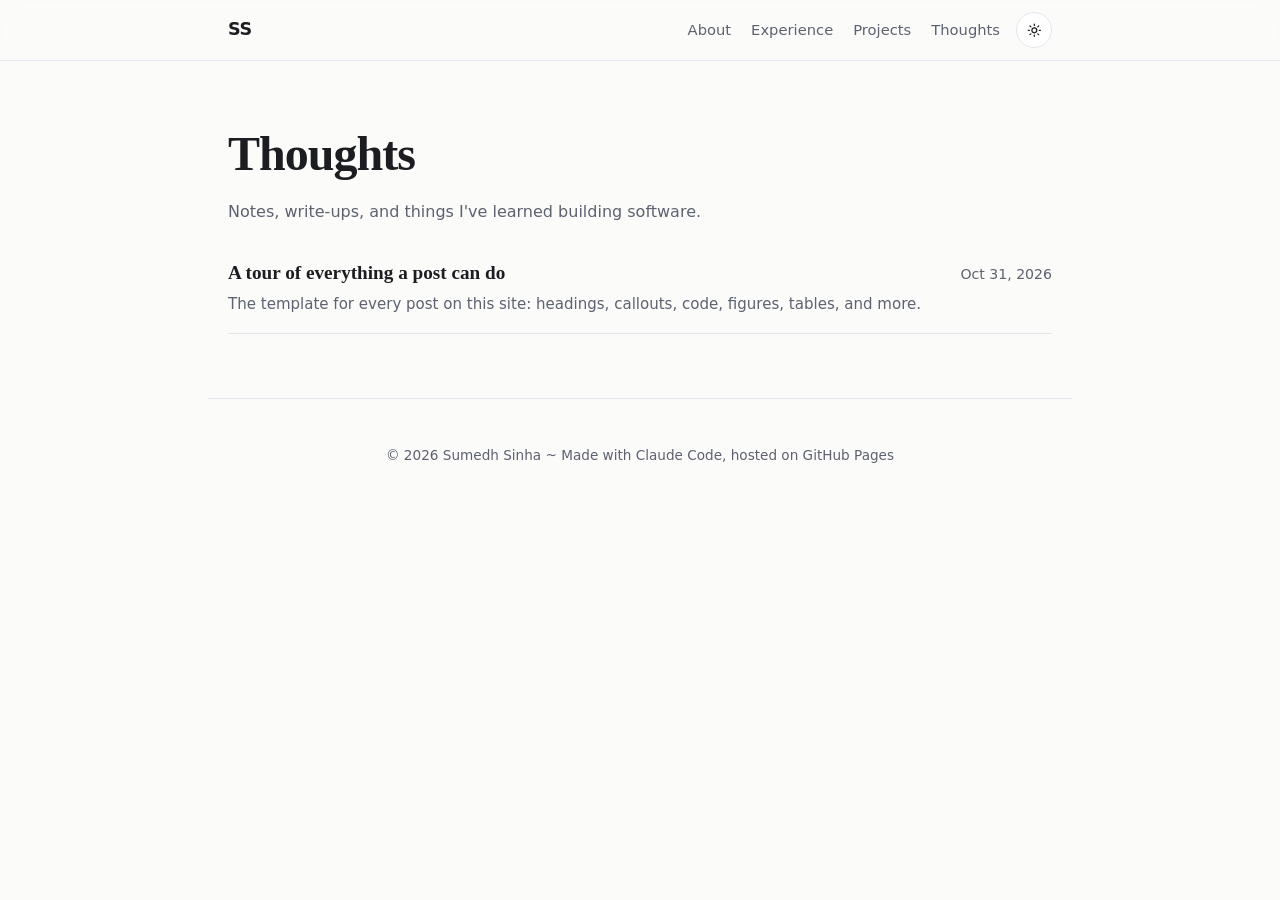
==== thoughts/index.html @ 90921d5a "Add Thoughts section with example post template - thoughts/index.html lists posts; homepage gets a T" ====
<!DOCTYPE html>
<html lang="en">
<head>
<meta charset="utf-8">
<meta name="viewport" content="width=device-width, initial-scale=1">
<title>Thoughts · Sumedh Sinha</title>
<meta name="description" content="Notes and write-ups by Sumedh Sinha on software, AI, and systems.">
<meta name="color-scheme" content="light dark">
<link rel="icon" href="../files/profile.jpg">

<meta property="og:type" content="website">
<meta property="og:title" content="Thoughts · Sumedh Sinha">
<meta property="og:description" content="Notes and write-ups on software, AI, and systems.">
<meta property="og:url" content="https://sumedhsinha.github.io/thoughts/">
<meta property="og:image" content="https://sumedhsinha.github.io/files/profile.jpg">
<meta name="twitter:card" content="summary">

<link rel="stylesheet" href="../style.css">
<script>
    try { const t = localStorage.getItem("theme"); if (t) document.documentElement.dataset.theme = t; } catch (e) {}
</script>
</head>
<body>

<a class="skip-link" href="#main">Skip to content</a>

<header class="site-nav">
    <nav class="container nav-inner" aria-label="Primary">
        <a class="brand" href="../">SS</a>
        <ul class="nav-links">
            <li><a href="../#about">About</a></li>
            <li><a href="../#experience">Experience</a></li>
            <li><a href="../#projects">Projects</a></li>
            <li><a href="./" aria-current="page">Thoughts</a></li>
        </ul>
        <button class="theme-toggle" type="button" aria-label="Toggle dark mode">
            <svg class="icon-sun" viewBox="0 0 24 24" aria-hidden="true"><circle cx="12" cy="12" r="4"/><path d="M12 2v2M12 20v2M4.9 4.9l1.4 1.4M17.7 17.7l1.4 1.4M2 12h2M20 12h2M4.9 19.1l1.4-1.4M17.7 6.3l1.4-1.4"/></svg>
            <svg class="icon-moon" viewBox="0 0 24 24" aria-hidden="true"><path d="M21 12.8A9 9 0 1 1 11.2 3a7 7 0 0 0 9.8 9.8z"/></svg>
        </button>
    </nav>
</header>

<main id="main" class="container">
    <section class="page-head">
        <h1>Thoughts</h1>
        <p>Notes, write-ups, and things I've learned building software.</p>
    </section>

    <!-- New post? Copy the <li> below to the TOP of this list (newest first),
         then add the same <li> to the Thoughts section in ../index.html with "thoughts/" in front of the href. -->
    <ul class="post-list" style="margin-bottom: 4rem">
        <li>
            <a href="example-post.html">
                <span class="post-title">A tour of everything a post can do</span>
                <span class="post-dek">The template for every post on this site: headings, callouts, code, figures, tables, and more.</span>
            </a>
            <time datetime="2026-10-31">Oct 31, 2026</time>
        </li>
    </ul>
</main>

<footer class="container footer">
    <p>© <span id="year">2026</span> Sumedh Sinha ~ Made with Claude Code, hosted on GitHub Pages</p>
</footer>

<script src="../site.js"></script>
</body>
</html>
---- style.css ----
/* ===== Tokens ===== */
:root {
    --bg: #fbfbfa;
    --surface: #ffffff;
    --text: #1c1d21;
    --muted: #5d6170;
    --border: #e4e5ea;
    --accent: #2f5bd8;
    --accent-soft: #e9eefc;
    --radius: 14px;
    --shadow: 0 1px 2px rgb(16 24 40 / 0.04), 0 4px 16px rgb(16 24 40 / 0.06);
    --font: "Inter", system-ui, -apple-system, "Segoe UI", Roboto, sans-serif;
    --font-serif: "Iowan Old Style", "Charter", "Palatino Linotype", Georgia, serif;
    --font-mono: ui-monospace, "SF Mono", Menlo, Consolas, monospace;
    --code-bg: #f3f4f7;
    color-scheme: light;
}

@media (prefers-color-scheme: dark) {
    :root:not([data-theme="light"]) {
        --bg: #0f1115;
        --surface: #171a21;
        --text: #e8e9ee;
        --muted: #9a9fae;
        --border: #262a34;
        --accent: #7c9cff;
        --accent-soft: #1d2540;
        --code-bg: #1d2129;
        --shadow: none;
        color-scheme: dark;
    }
}
:root[data-theme="dark"] {
    --bg: #0f1115;
    --surface: #171a21;
    --text: #e8e9ee;
    --muted: #9a9fae;
    --border: #262a34;
    --accent: #7c9cff;
    --accent-soft: #1d2540;
    --code-bg: #1d2129;
    --shadow: none;
    color-scheme: dark;
}

/* ===== Base ===== */
*, *::before, *::after { box-sizing: border-box; }
html { scroll-behavior: smooth; scroll-padding-top: 4.5rem; }
body {
    margin: 0;
    background: var(--bg);
    color: var(--text);
    font: 16px/1.65 var(--font);
    -webkit-font-smoothing: antialiased;
}
img { max-width: 100%; height: auto; display: block; }
a { color: var(--accent); text-decoration-thickness: 1px; text-underline-offset: 3px; }
h1, h2, h3, h4 { line-height: 1.2; margin: 0; }
svg { width: 1.1em; height: 1.1em; fill: none; stroke: currentColor; stroke-width: 2; stroke-linecap: round; stroke-linejoin: round; flex-shrink: 0; }

.container { width: 100%; max-width: 54rem; margin-inline: auto; padding-inline: 1.25rem; }

.skip-link { position: absolute; left: -999px; top: 0.5rem; background: var(--accent); color: #fff; padding: 0.5rem 1rem; border-radius: 8px; z-index: 100; }
.skip-link:focus { left: 0.5rem; }
:focus-visible { outline: 2px solid var(--accent); outline-offset: 3px; border-radius: 4px; }

/* ===== Nav ===== */
.site-nav {
    position: sticky; top: 0; z-index: 10;
    background: color-mix(in srgb, var(--bg) 82%, transparent);
    backdrop-filter: saturate(160%) blur(10px);
    border-bottom: 1px solid var(--border);
}
.nav-inner { display: flex; align-items: center; gap: 1rem; height: 3.75rem; }
.brand { font-weight: 800; letter-spacing: -0.02em; color: var(--text); text-decoration: none; font-size: 1.1rem; }
.nav-links { display: flex; gap: 1.25rem; list-style: none; margin: 0 0 0 auto; padding: 0; }
.nav-links a { color: var(--muted); text-decoration: none; font-size: 0.92rem; font-weight: 500; }
.nav-links a:hover { color: var(--text); }
.theme-toggle {
    display: grid; place-items: center; width: 2.25rem; height: 2.25rem;
    border: 1px solid var(--border); border-radius: 50%; background: var(--surface); color: var(--text); cursor: pointer;
}
.icon-moon { display: none; }
:root[data-theme="dark"] .icon-sun { display: none; }
:root[data-theme="dark"] .icon-moon { display: block; }
@media (prefers-color-scheme: dark) {
    :root:not([data-theme="light"]) .icon-sun { display: none; }
    :root:not([data-theme="light"]) .icon-moon { display: block; }
}

/* ===== Hero ===== */
.hero { display: flex; align-items: center; gap: 2.5rem; padding-block: 4.5rem 3rem; }
.hero-photo img {
    width: 11rem; height: 11rem; border-radius: 50%; object-fit: cover;
    border: 4px solid var(--surface); box-shadow: 0 0 0 1px var(--border), var(--shadow);
    background: #fff;
}
.eyebrow { margin: 0 0 0.25rem; color: var(--accent); font-weight: 600; }
.hero h1 { font-size: clamp(2.25rem, 6vw, 3.25rem); letter-spacing: -0.03em; font-weight: 800; }
.tagline { font-size: 1.15rem; margin: 0.75rem 0 0.4rem; max-width: 36rem; }
.meta { color: var(--muted); margin: 0 0 1.5rem; font-size: 0.95rem; }

.actions { display: flex; flex-wrap: wrap; gap: 0.6rem; }
.btn {
    display: inline-flex; align-items: center; gap: 0.45rem;
    padding: 0.55rem 1rem; border-radius: 999px;
    border: 1px solid var(--border); background: var(--surface); color: var(--text);
    font-weight: 600; font-size: 0.92rem; text-decoration: none;
    transition: transform 0.15s ease, border-color 0.15s ease;
}
.btn:hover { transform: translateY(-1px); border-color: var(--accent); }
.btn-primary { background: var(--accent); border-color: var(--accent); color: #fff; }
:root[data-theme="dark"] .btn-primary { color: #0f1115; }
@media (prefers-color-scheme: dark) { :root:not([data-theme="light"]) .btn-primary { color: #0f1115; } }

/* ===== Sections ===== */
.section { padding-block: 3rem; border-top: 1px solid var(--border); }
.section > h2 { font-size: 1.6rem; letter-spacing: -0.02em; margin-bottom: 1.5rem; }
.section p { max-width: 42rem; }

/* ===== Timeline ===== */
.timeline { list-style: none; margin: 0; padding: 0 0 0 1.25rem; border-left: 2px solid var(--border); }
.tl-item { position: relative; padding-bottom: 1.75rem; }
.tl-item:last-child { padding-bottom: 0; }
.tl-item::before {
    content: ""; position: absolute; left: calc(-1.25rem - 7px); top: 0.45rem;
    width: 12px; height: 12px; border-radius: 50%;
    background: var(--bg); border: 2px solid var(--accent);
}
.tl-item:first-child::before { background: var(--accent); }
.tl-head { display: flex; justify-content: space-between; align-items: baseline; gap: 0.25rem 1rem; flex-wrap: wrap; }
.tl-head h3 { font-size: 1.05rem; font-weight: 700; }
.tl-head h3 span { color: var(--accent); }
.tl-date { color: var(--muted); font-size: 0.88rem; font-variant-numeric: tabular-nums; white-space: nowrap; }
.tl-sub { color: var(--muted); font-size: 0.92rem; margin: 0.15rem 0 0.5rem; }
.tl-item ul { margin: 0; padding-left: 1.1rem; }
.tl-item li { margin-bottom: 0.25rem; }

.more { margin-top: 2rem; border: 1px solid var(--border); border-radius: var(--radius); padding: 0.85rem 1.1rem; background: var(--surface); }
.more summary { cursor: pointer; font-weight: 600; }
.more ul { margin: 0.75rem 0 0.25rem; padding-left: 1.1rem; }

/* ===== Projects ===== */
.cards { display: grid; grid-template-columns: repeat(auto-fill, minmax(15rem, 1fr)); gap: 1rem; }
.card {
    display: flex; flex-direction: column;
    background: var(--surface); border: 1px solid var(--border); border-radius: var(--radius);
    padding: 1.25rem; box-shadow: var(--shadow);
    transition: transform 0.2s ease, border-color 0.2s ease;
}
.card:hover { transform: translateY(-3px); border-color: var(--accent); }
.card h3 { font-size: 1.2rem; margin-bottom: 0.4rem; }
.card p { font-size: 0.94rem; margin: 0 0 0.9rem; }
.card .badge { font-size: 0.78rem; font-weight: 600; color: var(--accent); margin-bottom: 0.5rem; }
.card-img { border-radius: 10px; margin: -0.25rem 0 1rem; aspect-ratio: 16 / 9; object-fit: cover; }
.card-link { margin-top: auto; padding-top: 0.75rem; font-weight: 600; font-size: 0.92rem; text-decoration: none; }

/* ===== Tags ===== */
.tags { display: flex; flex-wrap: wrap; gap: 0.4rem; list-style: none; margin: 0; padding: 0; }
.tags li {
    font-size: 0.8rem; font-weight: 500; padding: 0.2rem 0.65rem; border-radius: 999px;
    background: var(--accent-soft); color: var(--text);
}

/* ===== Skills ===== */
.skills { display: grid; gap: 1rem; margin: 0; }
.skills > div { display: grid; grid-template-columns: 8.5rem 1fr; gap: 1rem; align-items: start; }
.skills dt { font-weight: 600; color: var(--muted); font-size: 0.92rem; padding-top: 0.15rem; }
.skills dd { margin: 0; }

/* ===== Education ===== */
.sub-h { font-size: 1.05rem; margin: 2rem 0 1rem; }
.courses { display: grid; grid-template-columns: repeat(auto-fit, minmax(18rem, 1fr)); gap: 1.25rem; }
.courses h4 { font-size: 0.82rem; text-transform: uppercase; letter-spacing: 0.06em; color: var(--muted); margin-bottom: 0.6rem; }

/* ===== Contact / Footer ===== */
.contact { text-align: center; }
.contact p { margin-inline: auto; color: var(--muted); }
.footer { padding-block: 2rem 2.5rem; color: var(--muted); font-size: 0.85rem; text-align: center; border-top: 1px solid var(--border); }

/* ===== Thoughts: post list ===== */
.post-list { list-style: none; margin: 0; padding: 0; }
.post-list li {
    display: flex; justify-content: space-between; align-items: baseline; gap: 0.25rem 1.5rem;
    padding-block: 1rem; border-bottom: 1px solid var(--border);
}
.post-list li:first-child { padding-top: 0; }
.post-list a { text-decoration: none; color: var(--text); display: grid; gap: 0.2rem; }
.post-list .post-title { font-family: var(--font-serif); font-size: 1.2rem; font-weight: 700; }
.post-list a:hover .post-title { color: var(--accent); }
.post-list .post-dek { color: var(--muted); font-size: 0.94rem; }
.post-list time { color: var(--muted); font-size: 0.88rem; white-space: nowrap; font-variant-numeric: tabular-nums; }
.more-link { font-weight: 600; text-decoration: none; }
.page-head { padding-block: 4rem 1rem; }
.page-head h1 { font-family: var(--font-serif); font-size: clamp(2.25rem, 6vw, 3rem); letter-spacing: -0.02em; }
.page-head p { color: var(--muted); max-width: 36rem; }

/* ===== Thoughts: single post ===== */
.post { max-width: 42rem; padding-block: 3.5rem 2rem; }
.post-header { margin-bottom: 2.5rem; }
.post-header h1 { font-family: var(--font-serif); font-size: clamp(2rem, 5.5vw, 2.9rem); letter-spacing: -0.02em; line-height: 1.12; margin: 0.6rem 0 0.75rem; }
.post-header .dek { font-size: 1.2rem; color: var(--muted); margin: 0 0 1.25rem; }
.byline { display: flex; flex-wrap: wrap; align-items: center; gap: 0.4rem 0.6rem; color: var(--muted); font-size: 0.9rem; }
.byline img { width: 2rem; height: 2rem; border-radius: 50%; object-fit: cover; }
.byline .dot::before { content: "·"; }
.back-link { font-size: 0.9rem; font-weight: 600; text-decoration: none; }

.toc { border: 1px solid var(--border); border-radius: var(--radius); background: var(--surface); padding: 0.85rem 1.1rem; margin-bottom: 2.5rem; }
.toc summary { cursor: pointer; font-weight: 600; }
.toc ol { margin: 0.6rem 0 0.2rem; padding-left: 1.2rem; }
.toc a { text-decoration: none; }

.prose { font-size: 1.075rem; line-height: 1.75; }
.prose > * { margin-block: 0 1.25rem; }
.prose h2 { font-family: var(--font-serif); font-size: 1.65rem; margin-top: 2.75rem; letter-spacing: -0.01em; }
.prose h3 { font-size: 1.2rem; margin-top: 2rem; }
.prose h4 { font-size: 0.85rem; text-transform: uppercase; letter-spacing: 0.06em; color: var(--muted); margin-top: 1.75rem; }
.prose h2 + *, .prose h3 + *, .prose h4 + * { margin-top: 0.6rem; }
.prose ul, .prose ol { padding-left: 1.4rem; }
.prose li { margin-bottom: 0.35rem; }
.prose li > ul, .prose li > ol { margin-top: 0.35rem; }
.prose .lead { font-size: 1.22rem; line-height: 1.65; }
.prose .drop-cap::first-letter {
    float: left; font-family: var(--font-serif); font-size: 3.6em; line-height: 0.85;
    padding: 0.08em 0.1em 0 0; color: var(--accent); font-weight: 700;
}
.prose .serif { font-family: var(--font-serif); }
.prose mark { background: color-mix(in srgb, #ffd54a 55%, transparent); color: inherit; padding: 0 0.15em; border-radius: 3px; }
.prose abbr[title] { text-decoration: underline dotted; cursor: help; }
.prose kbd {
    font-family: var(--font-mono); font-size: 0.82em; padding: 0.1em 0.45em; border-radius: 5px;
    border: 1px solid var(--border); border-bottom-width: 2px; background: var(--surface);
}
.prose :not(pre) > code { font-family: var(--font-mono); font-size: 0.88em; background: var(--code-bg); padding: 0.12em 0.35em; border-radius: 5px; }
.prose hr { border: 0; text-align: center; margin-block: 2.5rem; }
.prose hr::before { content: "* * *"; letter-spacing: 0.6em; color: var(--muted); }

.prose blockquote { margin-inline: 0; padding: 0.1rem 0 0.1rem 1.25rem; border-left: 3px solid var(--accent); color: var(--muted); font-style: italic; }
.prose blockquote p { margin: 0 0 0.5rem; }
.prose blockquote cite { font-style: normal; font-size: 0.9rem; }
.prose blockquote cite::before { content: "— "; }
.prose .pull-quote {
    font-family: var(--font-serif); font-size: 1.55rem; line-height: 1.35; text-align: center; font-style: italic;
    border: 0; border-block: 1px solid var(--border); padding: 1.5rem 0.5rem; margin-block: 2.5rem; color: var(--text);
}

.callout { border: 1px solid var(--border); border-left: 4px solid var(--accent); border-radius: 10px; background: var(--surface); padding: 0.9rem 1.1rem; font-size: 0.98rem; }
.callout > :last-child { margin-bottom: 0; }
.callout-title { font-weight: 700; margin: 0 0 0.3rem; }
.callout.tip { border-left-color: #1f9d55; }
.callout.warning { border-left-color: #d97706; }
.callout.tldr { background: var(--accent-soft); border-color: transparent; border-left-color: var(--accent); }

.prose pre { position: relative; background: var(--code-bg); border: 1px solid var(--border); border-radius: 10px; padding: 1rem 1.1rem; overflow-x: auto; font: 0.88rem/1.6 var(--font-mono); }
.prose pre[data-file] { padding-top: 2.4rem; }
.prose pre[data-file]::before {
    content: attr(data-file); position: absolute; top: 0; left: 0; right: 0; padding: 0.4rem 1.1rem;
    font: 600 0.75rem var(--font); color: var(--muted); border-bottom: 1px solid var(--border);
}
.tok-k { color: #a626a4; } .tok-s { color: #3a8a3a; } .tok-c { color: var(--muted); font-style: italic; } .tok-f { color: var(--accent); } .tok-n { color: #b76b01; }

.prose figure { margin-inline: 0; }
.prose figure img, .prose figure svg { width: 100%; border-radius: 10px; border: 1px solid var(--border); }
.prose figure svg { height: auto; fill: currentColor; stroke: none; } /* undo the icon defaults on the global svg rule */
.prose figcaption { color: var(--muted); font-size: 0.88rem; text-align: center; margin-top: 0.6rem; }
.prose .figure-wide { margin-inline: max(-4rem, calc((42rem - 100vw) / 2)); }
.prose .figure-grid { display: grid; grid-template-columns: repeat(auto-fit, minmax(12rem, 1fr)); gap: 0.75rem; }
.embed { aspect-ratio: 16 / 9; width: 100%; border: 0; border-radius: 10px; }

.table-wrap { overflow-x: auto; }
.visually-hidden { position: absolute; width: 1px; height: 1px; overflow: hidden; clip-path: inset(50%); white-space: nowrap; }
.prose table { width: 100%; border-collapse: collapse; font-size: 0.95rem; }
.prose th, .prose td { text-align: left; padding: 0.55rem 0.75rem; border-bottom: 1px solid var(--border); }
.prose th { font-weight: 700; border-bottom-width: 2px; }
.prose td.num, .prose th.num { text-align: right; font-variant-numeric: tabular-nums; }

.prose details { border: 1px solid var(--border); border-radius: 10px; padding: 0.75rem 1rem; background: var(--surface); }
.prose details summary { cursor: pointer; font-weight: 600; }
.prose details[open] summary { margin-bottom: 0.5rem; }
.prose .task-list { list-style: none; padding-left: 0.25rem; }
.prose .task-list input { margin-right: 0.5rem; accent-color: var(--accent); }

.footnote-ref a { text-decoration: none; font-weight: 600; }
.footnotes { border-top: 1px solid var(--border); padding-top: 1rem; margin-top: 3rem; font-size: 0.9rem; color: var(--muted); }
.footnotes ol { padding-left: 1.2rem; }

.post-footer { max-width: 42rem; border-top: 1px solid var(--border); padding-block: 1.5rem 3rem; display: grid; gap: 1.25rem; }
.post-nav { display: flex; justify-content: space-between; gap: 1rem; flex-wrap: wrap; }
.post-nav a { text-decoration: none; font-weight: 600; }

/* ===== Responsive ===== */
@media (max-width: 640px) {
    .nav-links { display: none; }
    .theme-toggle { margin-left: auto; }
    .hero { flex-direction: column; text-align: center; padding-top: 3rem; }
    .hero-text .tagline { margin-inline: auto; }
    .actions { justify-content: center; }
    .skills > div { grid-template-columns: 1fr; gap: 0.4rem; }
    .post-list li { flex-direction: column; }
    .prose .figure-wide { margin-inline: 0; }
}

@media (prefers-reduced-motion: reduce) {
    html { scroll-behavior: auto; }
    .btn, .card { transition: none; }
}
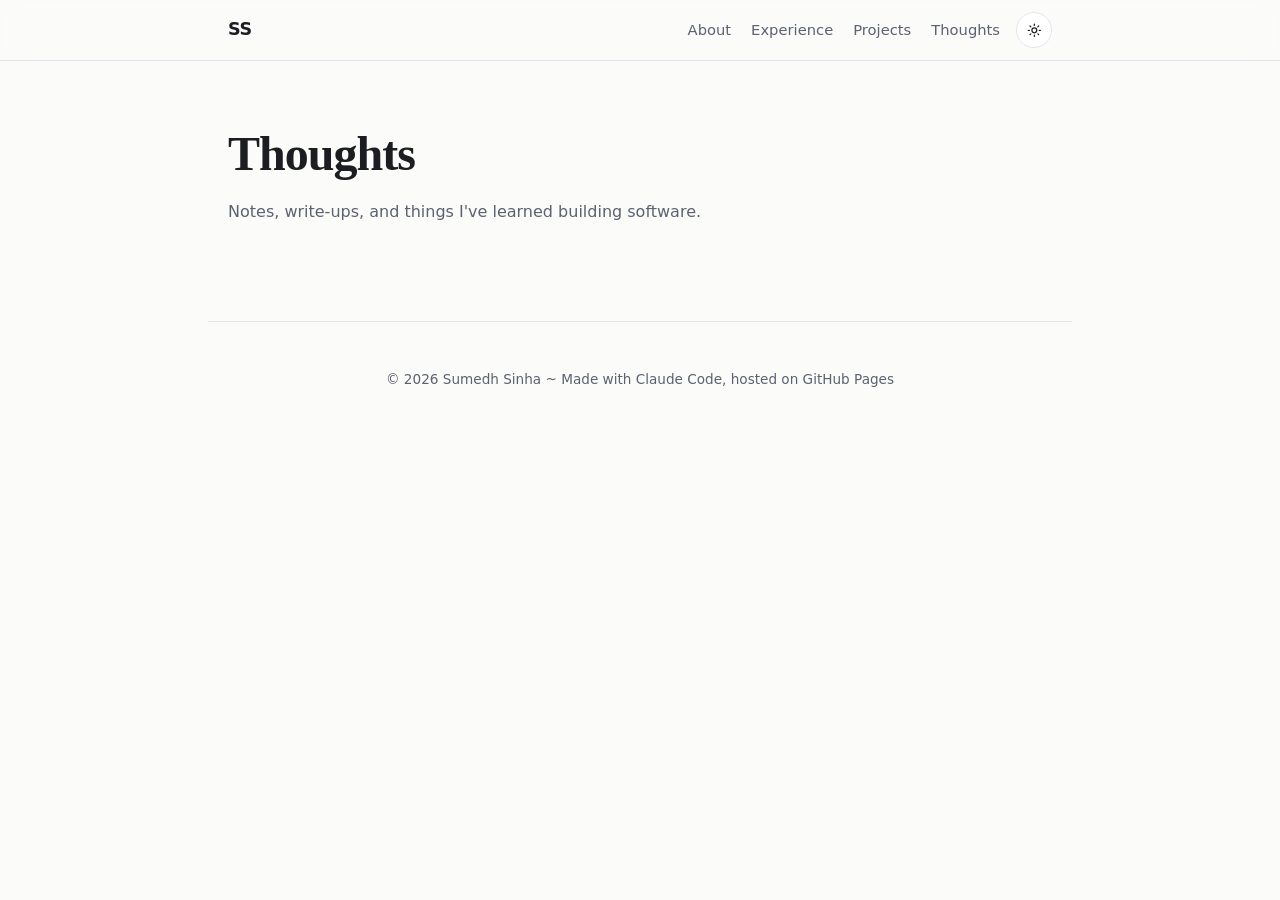
==== commit 2e504e4a: "Add hiding options for posts; hide example post - data-hidden attribute hides any element; ?preview " ====
--- a/thoughts/index.html
+++ b/thoughts/index.html
@@ -47,10 +47,11 @@
     </section>
 
     <!-- New post? Copy the <li> below to the TOP of this list (newest first),
-         then add the same <li> to the Thoughts section in ../index.html with "thoughts/" in front of the href. -->
+         then add the same <li> to the Thoughts section in ../index.html with "thoughts/" in front of the href.
+         Hide an entry without deleting it: <li data-hidden>. Preview hidden entries: thoughts/?preview -->
     <ul class="post-list" style="margin-bottom: 4rem">
-        <li>
-            <a href="example-post.html">
+        <li data-hidden>
+            <a href="_example-post.html">
                 <span class="post-title">A tour of everything a post can do</span>
                 <span class="post-dek">The template for every post on this site: headings, callouts, code, figures, tables, and more.</span>
             </a>
--- a/style.css
+++ b/style.css
@@ -288,6 +288,14 @@
 .post-nav { display: flex; justify-content: space-between; gap: 1rem; flex-wrap: wrap; }
 .post-nav a { text-decoration: none; font-weight: 600; }
 
+/* ===== Hiding (how-to at the top of thoughts/example-post.html) ===== */
+html:not(.show-hidden) [data-hidden] { display: none !important; }
+.show-hidden [data-hidden] { outline: 2px dashed #d97706; outline-offset: 4px; }
+html[data-draft] body::before {
+    content: "DRAFT · not listed · not indexed"; display: block; text-align: center;
+    background: #d97706; color: #fff; font: 600 0.85rem var(--font); padding: 0.4rem;
+}
+
 /* ===== Responsive ===== */
 @media (max-width: 640px) {
     .nav-links { display: none; }
